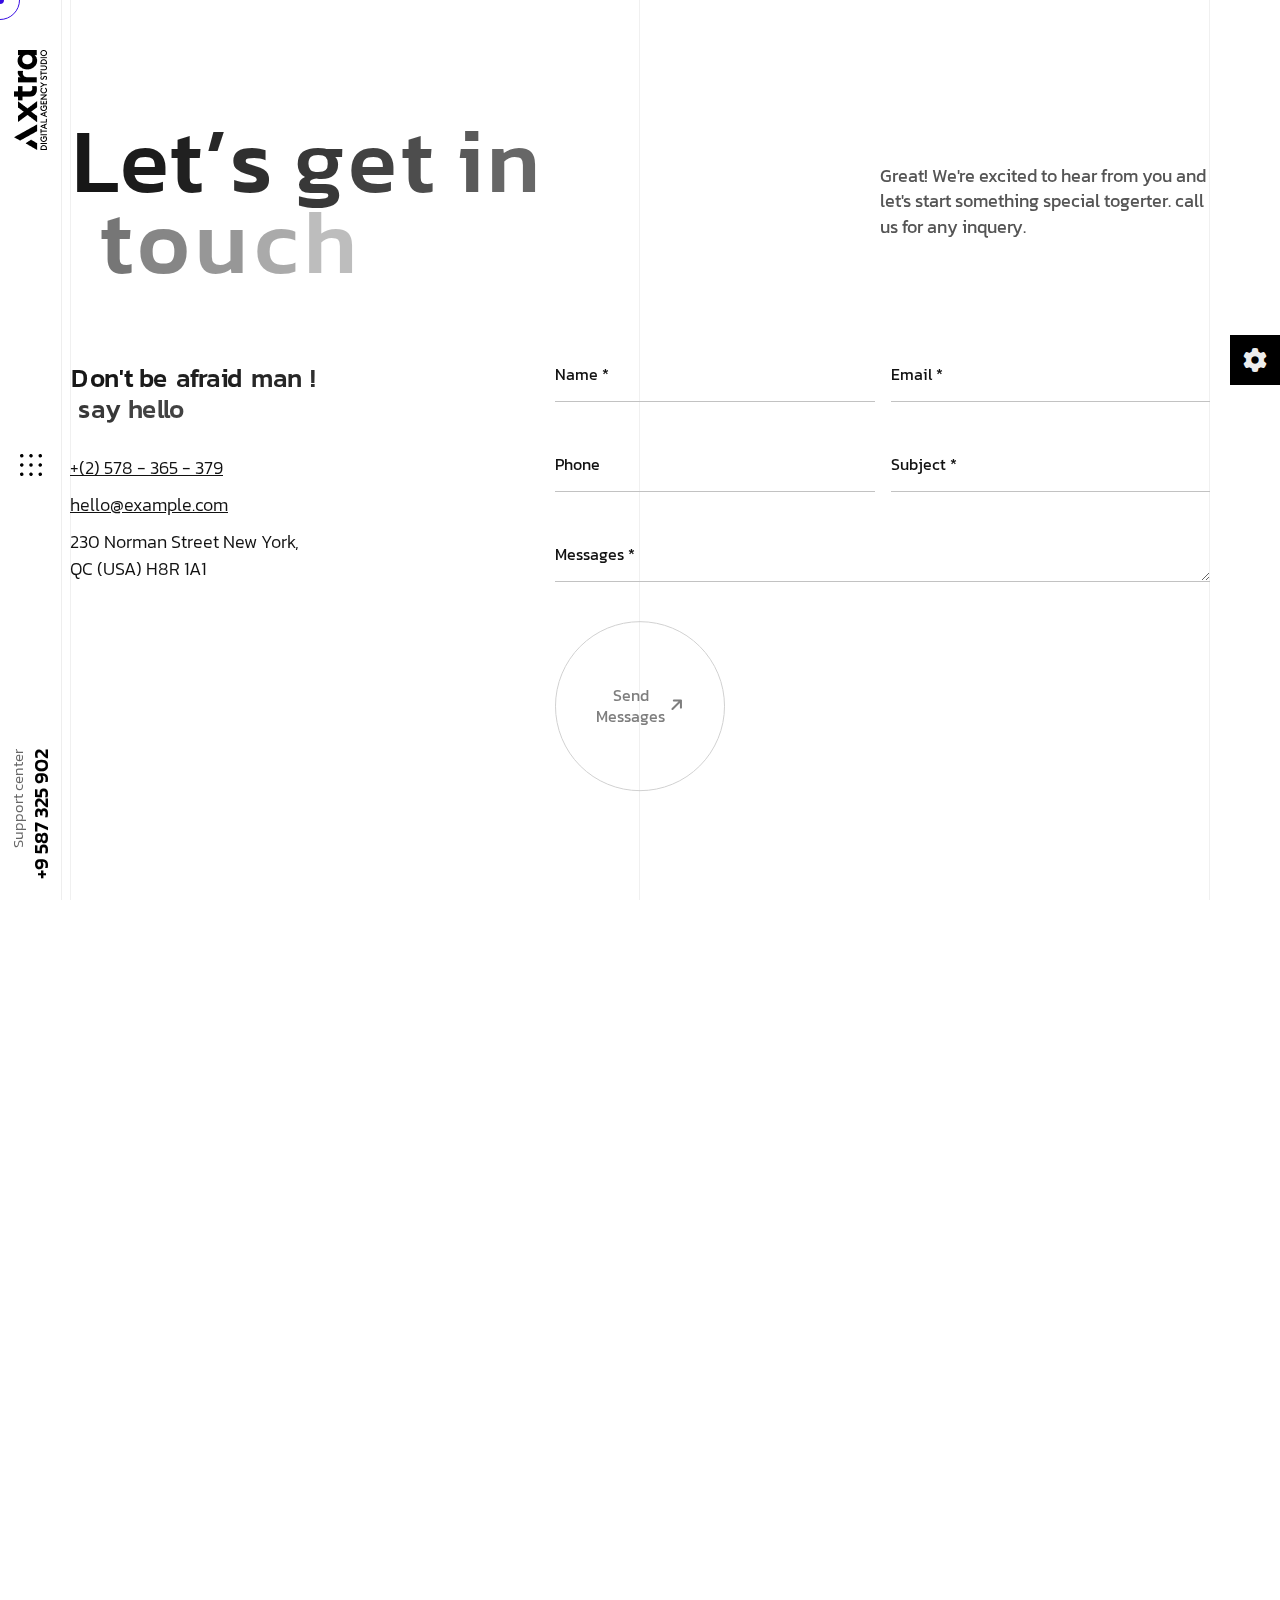
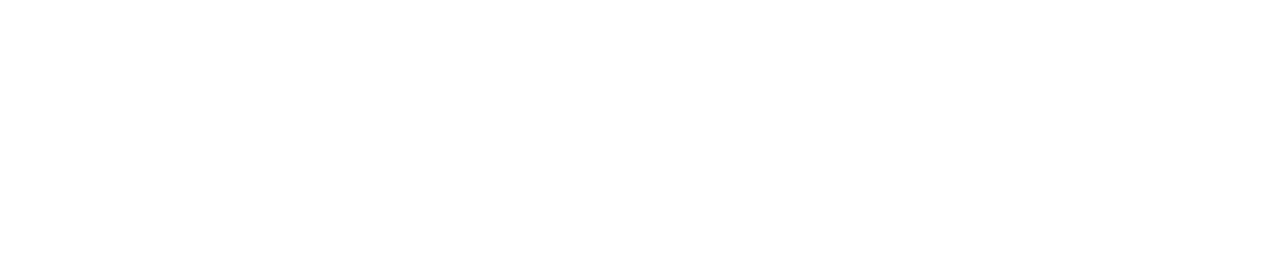
==== contact.html @ 956b3c4f "first commit" ====
<!DOCTYPE html>
<html lang="en">

<head>
  <meta charset="UTF-8">
  <meta http-equiv="X-UA-Compatible" content="IE=edge">
  <meta name="viewport" content="width=device-width, initial-scale=1.0">
  <meta name="description" content="Axtra HTML5 Template">

  <title>Contact - Axtra</title>

  <!-- Fav Icon -->
  <link rel="icon" type="image/x-icon" href="assets/imgs/logo/favicon.png">

  <!-- Google Fonts -->
  <link rel="preconnect" href="https://fonts.googleapis.com">
  <link rel="preconnect" href="https://fonts.gstatic.com" crossorigin>
  <link href="https://fonts.googleapis.com/css2?family=Kanit:wght@300;400;500;600;700&display=swap" rel="stylesheet">

  <!-- All CSS files -->
  <link rel="stylesheet" href="assets/css/bootstrap.min.css">
  <link rel="stylesheet" href="assets/css/all.min.css">
  <link rel="stylesheet" href="assets/css/swiper-bundle.min.css">
  <link rel="stylesheet" href="assets/css/progressbar.css">
  <link rel="stylesheet" href="assets/css/meanmenu.min.css">
  <link rel="stylesheet" href="assets/css/master.css">
  <link rel="stylesheet" href="style.css">
</head>


<body>
  <!-- Cursor Animation -->
  <div class="cursor1"></div>
  <div class="cursor2"></div>


  <!-- Preloader -->
  <div class="preloader">
    <div class="loading">
      <div class="bar bar1"></div>
      <div class="bar bar2"></div>
      <div class="bar bar3"></div>
      <div class="bar bar4"></div>
      <div class="bar bar5"></div>
      <div class="bar bar6"></div>
      <div class="bar bar7"></div>
      <div class="bar bar8"></div>
    </div>
  </div>



  <!-- Switcher Area Start -->
  <div class="switcher__area">
    <div class="switcher__icon">
      <button id="switcher_open"><i class="fa-solid fa-gear"></i></button>
      <button id="switcher_close"><i class="fa-solid fa-xmark"></i></button>
    </div>

    <div class="switcher__items">
      <div class="switcher__item">
        <div class="switch__title-wrap">
          <h2 class="switcher__title">Cursor</h2>
        </div>
        <div class="switcher__btn">
          <select name="cursor-style" id="cursor_style">
            <option value="1">default</option>
            <option selected value="2">animated</option>
          </select>
        </div>
      </div>

      <div class="switcher__item">
        <div class="switch__title-wrap">
          <h2 class="switcher__title">mode</h2>
        </div>
        <div class="switcher__btn mode-type wc-col-2">
          <button class="active" data-mode="light">light</button>
          <button data-mode="dark">dark</button>
        </div>
      </div>

      <div class="switcher__item">
        <div class="switch__title-wrap">
          <h2 class="switcher__title">Language Support</h2>
        </div>
        <div class="switcher__btn lang_dir wc-col-2">
          <button class="active" data-mode="ltr">LTR</button>
          <button data-mode="rtl">RTL</button>
        </div>
      </div>
    </div>
  </div>
  <!-- Switcher Area End -->



  <!-- Scroll Smoother -->
  <div class="has-smooth" id="has_smooth"></div>


  <!-- Go Top Button -->
  <button id="scroll_top" class="scroll-top"><i class="fa-solid fa-arrow-up"></i></button>


  <!-- Header area start -->
  <header class="header__area">
    <div class="header__inner">
      <div class="header__logo">
        <a href="index.html">
          <img class="logo-primary" src="assets/imgs/logo/site-logo-white.png" alt="Site Logo">
          <img class="logo-secondary" src="assets/imgs/logo/site-logo-white-2.png" alt="Moibile Logo">
        </a>
      </div>
      <div class="header__nav-icon">
        <button id="open_offcanvas"><img src="assets/imgs/icon/menu-white.png" alt="Menubar Icon"></button>
      </div>
      <div class="header__support">
        <p>Support center <a href="tel:+9587325902">+9 587 325 902</a></p>
      </div>
    </div>
  </header>
  <!-- Header area end -->


  <!-- Offcanvas area start -->
  <div class="offcanvas__area">
    <div class="offcanvas__body">
      <div class="offcanvas__left">
        <div class="offcanvas__logo">
          <a href="index.html"><img src="assets/imgs/logo/site-logo-white-2.png" alt="Offcanvas Logo"></a>
        </div>
        <div class="offcanvas__social">
          <h3 class="social-title">Follow Us</h3>
          <ul>
            <li><a href="#">Dribbble</a></li>
            <li><a href="#">Behance</a></li>
            <li><a href="#">Instagram</a></li>
            <li><a href="#">Facebook</a></li>
            <li><a href="#">Twitter</a></li>
            <li><a href="#">YouTube</a></li>
          </ul>
        </div>
        <div class="offcanvas__links">
          <ul>
            <li><a href="about.html">About</a></li>
            <li><a href="contact.html">contact</a></li>
            <li><a href="career.html">Career</a></li>
            <li><a href="blog.html">blog</a></li>
          </ul>
        </div>
      </div>
      <div class="offcanvas__mid">
        <div class="offcanvas__menu-wrapper">
          <nav class="offcanvas__menu">
            <ul class="menu-anim">
              <li><a>home</a>
                <ul>
                  <li><a href="index.html">Digital Maketing</a></li>
                  <li><a href="index-dark.html">Digital Maketing dark</a></li>
                  <li><a href="index-2.html">Design Studio </a></li>
                  <li><a href="index-2-dark.html">Design Studio dark</a></li>
                  <li><a href="index-3.html">Digital Agency</a></li>
                  <li><a href="index-3-dark.html">Digital Agency dark</a></li>
                  <li><a href="index-7.html">creative Agency</a></li>
                  <li><a href="index-7-dark.html">creative Agency dark</a></li>
                  <li><a href="index-6.html">Startup Agency</a></li>
                  <li><a href="index-6-dark.html">Startup Agency dark</a></li>
                  <li><a href="index-8.html">modern agency</a></li>
                  <li><a href="index-8-dark.html">modern agency dark</a></li>
                  <li><a href="index-4.html">personal Portfolio</a></li>
                  <li><a href="index-4-dark.html">personal Portfolio dark</a></li>
                  <li><a href="index-5.html">portfolio showcase</a></li>
                  <li><a href="index-5-dark.html">portfolio showcase dark</a></li>
                  <li><a href="index-10.html">showcase carousel</a></li>
                  <li><a href="index-10-dark.html">showcase carousel dark</a></li>
                  <li><a href="index-12.html">Interactive link </a></li>
                  <li><a href="index-12-dark.html">Interactive link dark</a></li>
                  <li><a href="index-13.html">portfolio masonry</a></li>
                  <li><a href="index-13-dark.html">portfolio masonry dark</a></li>
                  <li><a href="index-14.html">vertical grid</a></li>
                  <li><a href="index-14-dark.html">vertical grid dark</a></li>
                  <li><a href="index-15.html">Interactive image slider</a></li>
                  <li><a href="index-15-dark.html">Interactive image slider dark</a></li>
                  <li><a href="index-16.html">showcase parallax</a></li>
                  <li><a href="index-16-dark.html">showcase parallax dark</a></li>
                  <li><a href="index-17.html">logo showcase</a></li>
                  <li><a href="index-17-dark.html">logo showcase dark</a></li>
                  <li><a href="index-9.html">showcase slider</a></li>
                  <li><a href="index-11.html">Interactive hover showcase</a></li>
                </ul>
              </li>
              <li><a href="about.html">about</a></li>
              <li>
                <a>Service</a>
                <ul>
                  <li><a href="service.html">service</a></li>
                  <li><a href="service-dark.html">service dark</a></li>
                  <li><a href="service-2.html">service V.2</a></li>
                  <li><a href="service-2-dark.html">service V.2 dark</a></li>
                  <li><a href="service-3.html">service V.3</a></li>
                  <li><a href="service-3-dark.html">service V.3 dark</a></li>
                  <li><a href="service-4.html">service V.4</a></li>
                  <li><a href="service-4-dark.html">service V.4 dark</a></li>
                  <li><a href="service-5.html">service V.5</a></li>
                  <li><a href="service-5-dark.html">service V.5 dark</a></li>
                  <li><a href="service-6.html">service V.6</a></li>
                  <li><a href="service-6-dark.html">service V.6 dark</a></li>
                  <li><a href="service-details.html">service details</a></li>
                  <li><a href="service-details-dark.html">service details dark</a></li>
                </ul>
              </li>
              <li><a>pages</a>
                <ul>

                  <li>
                    <a>Service</a>
                    <ul>
                      <li><a href="service.html">service</a></li>
                      <li><a href="service-dark.html">service dark</a></li>
                      <li><a href="service-2.html">service V.2</a></li>
                      <li><a href="service-2-dark.html">service V.2 dark</a></li>
                      <li><a href="service-3.html">service V.3</a></li>
                      <li><a href="service-3-dark.html">service V.3 dark</a></li>
                      <li><a href="service-4.html">service V.4</a></li>
                      <li><a href="service-4-dark.html">service V.4 dark</a></li>
                      <li><a href="service-5.html">service V.5</a></li>
                      <li><a href="service-5-dark.html">service V.5 dark</a></li>
                      <li><a href="service-6.html">service V.6</a></li>
                      <li><a href="service-6-dark.html">service V.6 dark</a></li>
                      <li><a href="service-details.html">service details</a></li>
                      <li><a href="service-details-dark.html">service details dark</a></li>
                    </ul>
                  </li>
                  <li>
                    <a>portfolio</a>
                    <ul>
                      <li><a href="portfolio.html">portfolio</a></li>
                      <li><a href="portfolio-dark.html">portfolio dark</a></li>
                      <li><a href="portfolio-2.html">portfolio v.2</a></li>
                      <li><a href="portfolio-2-dark.html">portfolio v.2 dark</a></li>
                      <li><a href="portfolio-3.html">portfolio v.3</a></li>
                      <li><a href="portfolio-3-dark.html">portfolio v.3 dark</a></li>
                      <li><a href="portfolio-4.html">portfolio v.4</a></li>
                      <li><a href="portfolio-4-dark.html">portfolio v.4 dark</a></li>
                      <li><a href="portfolio-5.html">portfolio v.5</a></li>
                      <li><a href="portfolio-5-dark.html">portfolio v.5 dark</a></li>
                      <li><a href="portfolio-details.html">portfolio details</a></li>
                      <li><a href="portfolio-details-dark.html">portfolio details dark</a></li>
                    </ul>
                  </li>
                  <li>
                    <a>team</a>
                    <ul>
                      <li><a href="team.html">Team</a></li>
                      <li><a href="team-dark.html">Team dark</a></li>
                      <li><a href="team-details.html">Team Details</a></li>
                      <li><a href="team-details-dark.html">Team Details dark</a></li>
                      <li><a href="career.html">career</a></li>
                      <li><a href="career-dark.html">career dark</a></li>
                      <li><a href="job-details.html">job details</a></li>
                      <li><a href="job-details-dark.html">job details dark</a></li>
                    </ul>
                  </li>
                  <li>
                    <a>blog</a>
                    <ul>
                      <li><a href="blog.html">blog</a></li>
                      <li><a href="blog-dark.html">blog dark</a></li>
                      <li><a href="blog-2.html">blog v.2</a></li>
                      <li><a href="blog-2-dark.html">blog v.2 dark</a></li>
                      <li><a href="category.html">category</a></li>
                      <li><a href="category-dark.html">category dark</a></li>
                      <li><a href="blog-details.html">blog details</a></li>
                      <li><a href="blog-details-dark.html">blog details dark</a></li>
                    </ul>
                  </li>
                  <li>
                    <a>Others</a>
                    <ul>
                      <li><a href="about.html">about</a></li>
                      <li><a href="about-dark.html">about dark</a></li>
                      <li><a href="faq.html">FAQs</a></li>
                      <li><a href="faq-dark.html">FAQs dark</a></li>
                      <li><a href="contact.html">contact</a></li>
                      <li><a href="contact-dark.html">contact dark</a></li>
                      <li><a href="404.html">404</a></li>
                      <li><a href="404-dark.html">404 dark</a></li>
                    </ul>
                  </li>
                </ul>
              </li>
              <li><a>blog</a>
                <ul>
                  <li><a href="blog.html">blog</a></li>
                  <li><a href="blog-dark.html">blog dark</a></li>
                  <li><a href="blog-2.html">blog v.2</a></li>
                  <li><a href="blog-2-dark.html">blog v.2 dark</a></li>
                  <li><a href="category.html">category</a></li>
                  <li><a href="category-dark.html">category dark</a></li>
                  <li><a href="blog-details.html">blog details</a></li>
                  <li><a href="blog-details-dark.html">blog details dark</a></li>
                </ul>
              </li>
              <li><a href="contact.html">contact</a></li>
            </ul>
          </nav>
        </div>
      </div>
      <div class="offcanvas__right">
        <div class="offcanvas__search">
          <form action="#">
            <input type="text" name="search" placeholder="Search keyword">
            <button><i class="fa-solid fa-magnifying-glass"></i></button>
          </form>
        </div>
        <div class="offcanvas__contact">
          <h3>Get in touch</h3>
          <ul>
            <li><a href="tel:02094980547">+(02) - 094 980 547</a></li>
            <li><a href="mailto:info@extradesign.com">info@extradesign.com</a></li>
            <li>230 Norman Street New York, QC (USA) H8R 1A1</li>
          </ul>
        </div>
        <img src="assets/imgs/shape/11.png" alt="shape" class="shape-1">
        <img src="assets/imgs/shape/12.png" alt="shape" class="shape-2">
      </div>
      <div class="offcanvas__close">
        <button type="button" id="close_offcanvas"><i class="fa-solid fa-xmark"></i></button>
      </div>
    </div>
  </div>
  <!-- Offcanvas area end -->


  <div id="smooth-wrapper">
    <div id="smooth-content">
      <main>

        <!-- Contact area start -->
        <section class="contact__area-6">
          <div class="container g-0 line pt-120 pb-110">
            <span class="line-3"></span>
            <div class="row">
              <div class="col-xxl-6 col-xl-6 col-lg-6 col-md-6">
                <div class="sec-title-wrapper">
                  <h2 class="sec-title-2 animation__char_come">Let’s get in touch</h2>
                </div>
              </div>
              <div class="col-xxl-6 col-xl-6 col-lg-6 col-md-6">
                <div class="contact__text">
                  <p>Great! We're excited to hear from you and let's start
                    something special togerter. call us for any inquery.</p>
                </div>
              </div>
            </div>
            <div class="row contact__btm">
              <div class="col-xxl-5 col-xl-5 col-lg-5 col-md-5">
                <div class="contact__info">
                  <h3 class="sub-title-anim-top animation__word_come">Don't be afraid man ! <br>say hello</h3>
                  <ul>
                    <li><a href="tel:+(2)578365379">+(2) 578 - 365 - 379</a></li>
                    <li><a href="mailto:hello@example.com">hello@example.com</a></li>
                    <li><span>230 Norman Street New York, <br> QC (USA) H8R 1A1</span></li>
                  </ul>
                </div>
              </div>
              <div class="col-xxl-7 col-xl-7 col-lg-7 col-md-7">
                <div class="contact__form">
                  <form action="assets/mail.php" method="POST">
                    <div class="row g-3">
                      <div class="col-xxl-6 col-xl-6 col-12">
                        <input type="text" name="name" placeholder="Name *">
                      </div>
                      <div class="col-xxl-6 col-xl-6 col-12">
                        <input type="email" name="email" placeholder="Email *">
                      </div>
                    </div>
                    <div class="row g-3">
                      <div class="col-xxl-6 col-xl-6 col-12">
                        <input type="tel" name="phone" placeholder="Phone">
                      </div>
                      <div class="col-xxl-6 col-xl-6 col-12">
                        <input type="text" name="subject" placeholder="Subject *">
                      </div>
                    </div>
                    <div class="row g-3">
                      <div class="col-12">
                        <textarea name="message" placeholder="Messages *"></textarea>
                      </div>
                    </div>
                    <div class="row g-3">
                      <div class="col-12">
                        <div class="btn_wrapper">
                          <button class="wc-btn-primary btn-hover btn-item"><span></span> Send <br>Messages <i
                              class="fa-solid fa-arrow-right"></i></button>
                        </div>
                      </div>
                    </div>
                  </form>
                </div>
              </div>
            </div>
          </div>
        </section>
        <!-- Contact area end -->

      </main>


      <!-- Footer area start -->
      <footer class="footer__area" data-scroll-section>
        <div class="footer__top">
          <div class="container footer-line"></div>
          <img src="assets/imgs/thumb/footer.jpg" alt="Footer Image" data-speed="0.5">
        </div>

        <div class="footer__btm">
          <div class="container">
            <div class="row footer__row">
              <div class="col-xxl-12">
                <div class="footer__inner">
                  <div class="footer__widget">
                    <img class="footer__logo" src="assets/imgs/logo/footer-logo-white.png" alt="Footer Logo">
                    <p>When do they work well, and when do they on us and finally, when do we actually need how can we
                      avoid
                      them.</p>
                    <ul class="footer__social">
                      <li><a href="#"><span><i class="fa-brands fa-facebook-f"></i></span></a></li>
                      <li><a href="#"><span><i class="fa-brands fa-twitter"></i></span></a></li>
                      <li><a href="#"><span><i class="fa-brands fa-instagram"></i></span></a></li>
                      <li><a href="#"><span><i class="fa-brands fa-linkedin"></i></span></a></li>
                    </ul>
                  </div>

                  <div class="footer__widget-2">
                    <h2 class="footer__widget-title">Information</h2>
                    <ul class="footer__link">
                      <li><a href="about.html">About Company</a></li>
                      <li><a href="portfolio.html">Case Study</a></li>
                      <li><a href="career.html">Career</a></li>
                      <li><a href="blog.html">blog</a></li>
                      <li><a href="contact.html">contact</a></li>
                    </ul>
                  </div>

                  <div class="footer__widget-3">
                    <h2 class="footer__widget-title">Contact Us</h2>
                    <ul class="footer__contact">
                      <li>Valentin, Street Road 24, New York, USA - 67452</li>
                      <li><a href="tel:02574328301" class="phone">+02) 574 - 328 - 301 </a></li>
                      <li><a href="mailto:info@buildyexample.com">info@buildyexample.com</a></li>
                    </ul>
                  </div>

                  <div class="footer__widget-4">
                    <h2 class="project-title">Have a project in your mind?</h2>
                    <div class="btn_wrapper">
                      <a href="contact.html" class="wc-btn-primary btn-hover btn-item"><span></span> contact us <i
                          class="fa-solid fa-arrow-right"></i></a>
                    </div>
                    <h3 class="contact-time">09 : 00 AM - 10 : 30 PM</h3>
                    <h4 class="contact-day">Saturday - Thursday</h4>
                  </div>

                  <div class="footer__copyright">
                    <p>© 2022 - 2025 | Alrights reserved by <a href="https://wealcoder.com/"
                        target="_blank">Wealcoder</a>
                    </p>
                  </div>

                  <div class="footer__subscribe">
                    <form action="#">
                      <input type="email" name="email" placeholder="Enter your email">
                      <button type="submit" class="subs-btn"><i class="fa-solid fa-paper-plane"></i></button>
                    </form>
                  </div>
                </div>
              </div>
            </div>
          </div>
        </div>
      </footer>
      <!-- Footer area end -->


    </div>
  </div>



  <!-- All JS files -->
  <script src="assets/js/jquery-3.6.0.min.js"></script>
  <script src="assets/js/bootstrap.bundle.min.js"></script>
  <script src="assets/js/swiper-bundle.min.js"></script>
  <script src="assets/js/counter.js"></script>
  <script src="assets/js/gsap.min.js"></script>
  <script src="assets/js/ScrollTrigger.min.js"></script>
  <script src="assets/js/ScrollToPlugin.min.js"></script>
  <script src="assets/js/ScrollSmoother.min.js"></script>
  <script src="assets/js/SplitText.min.js"></script>
  <script src="assets/js/chroma.min.js"></script>
  <script src="assets/js/mixitup.min.js"></script>
  <script src="assets/js/vanilla-tilt.js"></script>
  <script src="assets/js/jquery.meanmenu.min.js"></script>
  <script src="assets/js/main.js"></script>

</body>

</html>
---- assets/css/progressbar.css ----
.sonny_progressbar {
	margin-bottom: 16px;
}
.sonny_progressbar p.title {
	font-size: 18px;
	line-height: 20px;
	margin: 0;
	padding: 10px 0;
}
.sonny_progressbar .bar-container {
	position: relative;
	height: 40px;
	border-radius: 25px;
}
.sonny_progressbar .bar-container.shadow {
	-moz-box-shadow: 0px 5px 7px -3px rgba(0,0,0,.5);
	-webkit-box-shadow: 0px 5px 7px -3px rgba(0,0,0,.5);
	box-shadow: 0px 5px 7px -3px rgba(0,0,0,.5);
}
.sonny_progressbar .backgroundBar {
	position: absolute;
	bottom: 0;
	top: 0;
	left: 0;
	right: 0;
}
.sonny_progressbar .bar {
	position: absolute;
	top: 0;
	left: 0;
	height: 100%;
	border-radius: 25px;
}
.sonny_progressbar .targetBar {
	position: absolute;
	top: 0;
	left: 0;
	height: 100%;
	-webkit-animation: Animation 2s infinite ease-in-out;
	-moz-animation: Animation 2s infinite ease-in-out;
	animation: Animation 2s infinite ease-in-out;
}
.sonny_progressbar .targetBar.loader {
	-webkit-animation: AnimationB 4s infinite ease-in-out;
	-moz-animation: AnimationB 4s infinite ease-in-out;
	animation: AnimationB 4s infinite ease-in-out;
	background-image: url('animated-overlay.gif');
}
.sonny_progressbar .bar-container.border .bar, .sonny_progressbar .bar-container.border .targetBar, .sonny_progressbar .bar-container.border .backgroundBar {
	border-bottom: 3px solid rgba(0,0,0,.2);
}
.sonny_progressbar .progress-percent {
	font-size: 20px;
	position: absolute;
	right: 15px;
	top:-24px;
}

@keyframes Animation {
  0%   { opacity:.4; }
  50%   { opacity:1; }
  100% { opacity:.4; }
}
@-moz-keyframes Animation{
  0%   { opacity:.4; }
  50%   { opacity:1; }
  100% { opacity:.4; }
}
@-webkit-keyframes Animation{
  0%   { opacity:.4; }
  50%   { opacity:1; }
  100% { opacity:.4; }
}
@keyframes AnimationB {
  0%   { opacity:.01; }
  50%   { opacity:.1; }
  100% { opacity:.01; }
}
@-moz-keyframes AnimationB {
  0%   { opacity:.01; }
  50%   { opacity:.1; }
  100% { opacity:.01; }
}
@-webkit-keyframes AnimationB {
  0%   { opacity:.01; }
  50%   { opacity:.1; }
  100% { opacity:.01; }
}
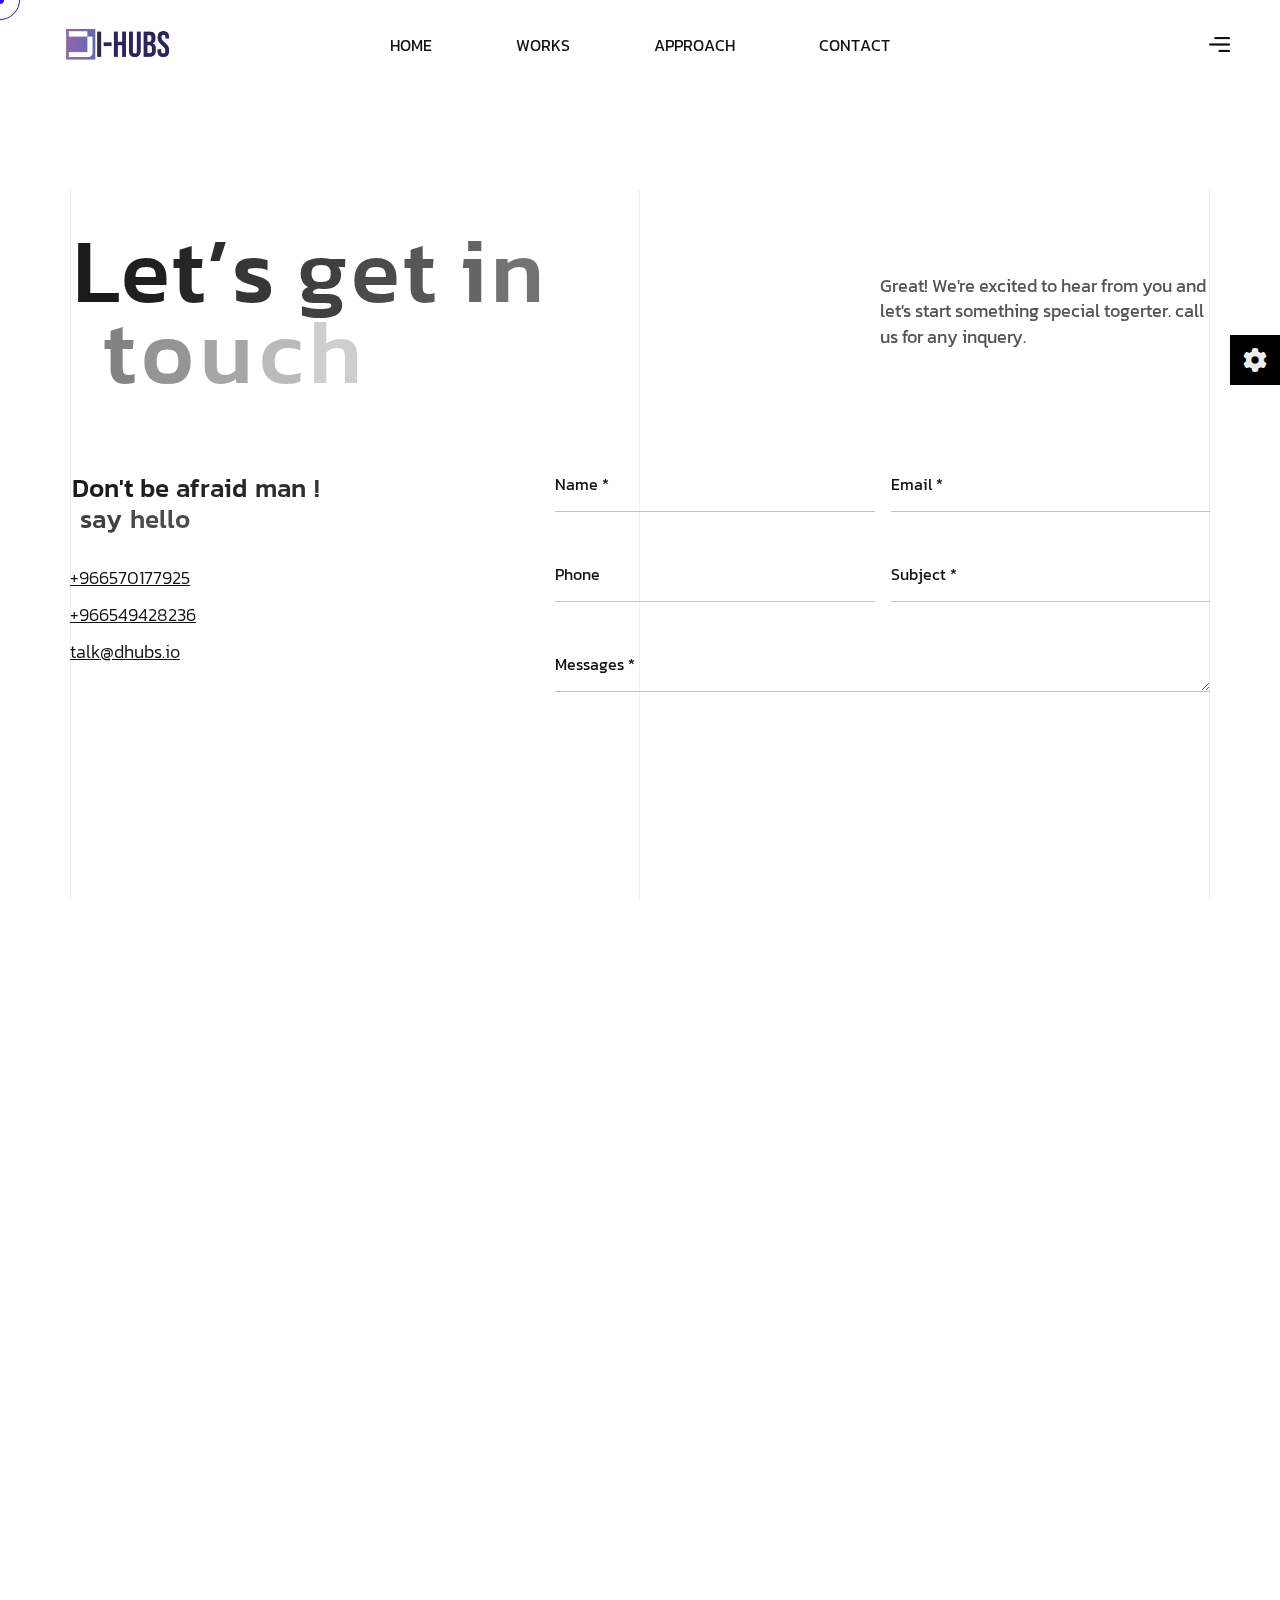
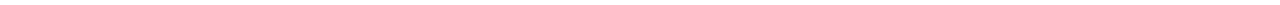
==== commit f3a5d929: "contact-page edits" ====
--- a/contact.html
+++ b/contact.html
@@ -1,161 +1,350 @@
 <!DOCTYPE html>
 <html lang="en">
-
-<head>
-  <meta charset="UTF-8">
-  <meta http-equiv="X-UA-Compatible" content="IE=edge">
-  <meta name="viewport" content="width=device-width, initial-scale=1.0">
-  <meta name="description" content="Axtra HTML5 Template">
-
-  <title>Contact - Axtra</title>
-
-  <!-- Fav Icon -->
-  <link rel="icon" type="image/x-icon" href="assets/imgs/logo/favicon.png">
-
-  <!-- Google Fonts -->
-  <link rel="preconnect" href="https://fonts.googleapis.com">
-  <link rel="preconnect" href="https://fonts.gstatic.com" crossorigin>
-  <link href="https://fonts.googleapis.com/css2?family=Kanit:wght@300;400;500;600;700&display=swap" rel="stylesheet">
-
-  <!-- All CSS files -->
-  <link rel="stylesheet" href="assets/css/bootstrap.min.css">
-  <link rel="stylesheet" href="assets/css/all.min.css">
-  <link rel="stylesheet" href="assets/css/swiper-bundle.min.css">
-  <link rel="stylesheet" href="assets/css/progressbar.css">
-  <link rel="stylesheet" href="assets/css/meanmenu.min.css">
-  <link rel="stylesheet" href="assets/css/master.css">
-  <link rel="stylesheet" href="style.css">
-</head>
-
-
-<body>
-  <!-- Cursor Animation -->
-  <div class="cursor1"></div>
-  <div class="cursor2"></div>
-
-
-  <!-- Preloader -->
-  <div class="preloader">
-    <div class="loading">
-      <div class="bar bar1"></div>
-      <div class="bar bar2"></div>
-      <div class="bar bar3"></div>
-      <div class="bar bar4"></div>
-      <div class="bar bar5"></div>
-      <div class="bar bar6"></div>
-      <div class="bar bar7"></div>
-      <div class="bar bar8"></div>
-    </div>
-  </div>
-
-
-
-  <!-- Switcher Area Start -->
-  <div class="switcher__area">
-    <div class="switcher__icon">
-      <button id="switcher_open"><i class="fa-solid fa-gear"></i></button>
-      <button id="switcher_close"><i class="fa-solid fa-xmark"></i></button>
-    </div>
-
-    <div class="switcher__items">
-      <div class="switcher__item">
-        <div class="switch__title-wrap">
-          <h2 class="switcher__title">Cursor</h2>
-        </div>
-        <div class="switcher__btn">
-          <select name="cursor-style" id="cursor_style">
-            <option value="1">default</option>
-            <option selected value="2">animated</option>
-          </select>
-        </div>
-      </div>
-
-      <div class="switcher__item">
-        <div class="switch__title-wrap">
-          <h2 class="switcher__title">mode</h2>
-        </div>
-        <div class="switcher__btn mode-type wc-col-2">
-          <button class="active" data-mode="light">light</button>
-          <button data-mode="dark">dark</button>
-        </div>
-      </div>
-
-      <div class="switcher__item">
-        <div class="switch__title-wrap">
-          <h2 class="switcher__title">Language Support</h2>
-        </div>
-        <div class="switcher__btn lang_dir wc-col-2">
-          <button class="active" data-mode="ltr">LTR</button>
-          <button data-mode="rtl">RTL</button>
-        </div>
+  <head>
+    <meta charset="UTF-8" />
+    <meta http-equiv="X-UA-Compatible" content="IE=edge" />
+    <meta name="viewport" content="width=device-width, initial-scale=1.0" />
+    <meta name="description" content="A Riyadh Base Agency" />
+
+    <title>Contact - Di-Hubs</title>
+
+    <!-- Fav Icon -->
+    <link rel="icon" type="" href="assets/imgs/Dhubs/di hubs logo.png" />
+
+    <!-- Google Fonts -->
+    <link rel="preconnect" href="https://fonts.googleapis.com" />
+    <link rel="preconnect" href="https://fonts.gstatic.com" crossorigin />
+    <link
+      href="https://fonts.googleapis.com/css2?family=Kanit:wght@300;400;500;600;700&display=swap"
+      rel="stylesheet"
+    />
+
+    <!-- All CSS files -->
+    <link rel="stylesheet" href="assets/css/bootstrap.min.css" />
+    <link rel="stylesheet" href="assets/css/all.min.css" />
+    <link rel="stylesheet" href="assets/css/swiper-bundle.min.css" />
+    <link rel="stylesheet" href="assets/css/progressbar.css" />
+    <link rel="stylesheet" href="assets/css/meanmenu.min.css" />
+    <link rel="stylesheet" href="assets/css/master.css" />
+    <link rel="stylesheet" href="style.css" />
+  </head>
+
+  <body>
+    <!-- Cursor Animation -->
+    <div class="cursor1"></div>
+    <div class="cursor2"></div>
+
+    <!-- Preloader -->
+    <div class="preloader">
+      <div class="loading">
+        <div class="bar bar1"></div>
+        <div class="bar bar2"></div>
+        <div class="bar bar3"></div>
+        <div class="bar bar4"></div>
+        <div class="bar bar5"></div>
+        <div class="bar bar6"></div>
+        <div class="bar bar7"></div>
+        <div class="bar bar8"></div>
       </div>
     </div>
-  </div>
-  <!-- Switcher Area End -->
-
-
-
-  <!-- Scroll Smoother -->
-  <div class="has-smooth" id="has_smooth"></div>
-
-
-  <!-- Go Top Button -->
-  <button id="scroll_top" class="scroll-top"><i class="fa-solid fa-arrow-up"></i></button>
-
-
-  <!-- Header area start -->
-  <header class="header__area">
-    <div class="header__inner">
-      <div class="header__logo">
-        <a href="index.html">
-          <img class="logo-primary" src="assets/imgs/logo/site-logo-white.png" alt="Site Logo">
-          <img class="logo-secondary" src="assets/imgs/logo/site-logo-white-2.png" alt="Moibile Logo">
-        </a>
+
+    <!-- Switcher Area Start -->
+    <div class="switcher__area">
+      <div class="switcher__icon">
+        <button id="switcher_open"><i class="fa-solid fa-gear"></i></button>
+        <button id="switcher_close"><i class="fa-solid fa-xmark"></i></button>
       </div>
-      <div class="header__nav-icon">
-        <button id="open_offcanvas"><img src="assets/imgs/icon/menu-white.png" alt="Menubar Icon"></button>
-      </div>
-      <div class="header__support">
-        <p>Support center <a href="tel:+9587325902">+9 587 325 902</a></p>
+
+      <div class="switcher__items">
+        <div class="switcher__item">
+          <div class="switch__title-wrap">
+            <h2 class="switcher__title">Cursor</h2>
+          </div>
+          <div class="switcher__btn">
+            <select name="cursor-style" id="cursor_style">
+              <option value="1">default</option>
+              <option selected value="2">animated</option>
+            </select>
+          </div>
+        </div>
+
+        <div class="switcher__item">
+          <div class="switch__title-wrap">
+            <h2 class="switcher__title">mode</h2>
+          </div>
+          <div class="switcher__btn mode-type wc-col-2">
+            <button class="active" data-mode="light">light</button>
+            <button data-mode="dark">dark</button>
+          </div>
+        </div>
+
+        <div class="switcher__item">
+          <div class="switch__title-wrap">
+            <h2 class="switcher__title">Language Support</h2>
+          </div>
+          <div class="switcher__btn lang_dir wc-col-2">
+            <button class="active" data-mode="ltr">LTR</button>
+            <button data-mode="rtl">RTL</button>
+          </div>
+        </div>
       </div>
     </div>
-  </header>
-  <!-- Header area end -->
-
-
-  <!-- Offcanvas area start -->
-  <div class="offcanvas__area">
-    <div class="offcanvas__body">
-      <div class="offcanvas__left">
-        <div class="offcanvas__logo">
-          <a href="index.html"><img src="assets/imgs/logo/site-logo-white-2.png" alt="Offcanvas Logo"></a>
-        </div>
-        <div class="offcanvas__social">
-          <h3 class="social-title">Follow Us</h3>
-          <ul>
-            <li><a href="#">Dribbble</a></li>
-            <li><a href="#">Behance</a></li>
-            <li><a href="#">Instagram</a></li>
-            <li><a href="#">Facebook</a></li>
-            <li><a href="#">Twitter</a></li>
-            <li><a href="#">YouTube</a></li>
+    <!-- Switcher Area End -->
+
+    <!-- Scroll Smoother -->
+    <div class="has-smooth" id="has_smooth"></div>
+
+    <!-- Go Top Button -->
+    <button id="scroll_top" class="scroll-top">
+      <i class="fa-solid fa-arrow-up"></i>
+    </button>
+
+    <!-- Header area start -->
+    <header class="header__area-3">
+      <div class="header__inner-3">
+        <div class="header__logo-2">
+          <a href="index.html" class="logo-dark"
+            ><img src="assets/imgs/Dhubs/di hubs logo.png" alt="Site Logo"
+          /></a>
+          <a href="index.html" class="logo-light"
+            ><img src="assets/imgs/Dhubs/di hubs logo.png" alt="Site Logo"
+            /></a>
+        </div>
+        <div class="header__nav-2">
+          <ul class="main-menu-3 menu-anim">
+            <li class="has-megamenu">
+              <a href="index.html">home</a>
+              <!-- <ul class="mega-menu-2">
+              <li>
+                <div class="menu-heading">Agency</div>
+                <ul>
+                  <li><a href="index.html">Digital Maketing</a></li>
+                  <li><a href="index-2.html">Design Studio </a></li>
+                  <li><a href="index-3.html">Digital Agency</a></li>
+                  <li><a href="index-7.html">creative Agency</a></li>
+                  <li><a href="index-6.html">Startup Agency</a></li>
+                  <li><a href="index-8.html">modern agency</a></li>
+                  <li><a href="index-4.html">personal Portfolio</a></li>
+                </ul>
+              </li>
+              <li>
+                <div class="menu-heading">Agency Dark</div>
+                <ul>
+                  <li><a href="index-dark.html">Digital Maketing</a></li>
+                  <li><a href="index-2-dark.html">Design Studio</a></li>
+                  <li><a href="index-3-dark.html">Digital Agency</a></li>
+                  <li><a href="index-7-dark.html">creative Agency</a></li>
+                  <li><a href="index-6-dark.html">Startup Agency</a></li>
+                  <li><a href="index-8-dark.html">modern agency</a></li>
+                  <li><a href="index-4-dark.html">personal Portfolio</a></li>
+                </ul>
+              </li>
+              <li>
+                <div class="menu-heading">Portfolio</div>
+                <ul>
+
+                  <li><a href="index-5.html">portfolio showcase</a></li>
+                  <li><a href="index-10.html">showcase carousel</a></li>
+                  <li><a href="index-12.html">Interactive link</a></li>
+                  <li><a href="index-13.html">portfolio masonry</a></li>
+                  <li><a href="index-14.html">vertical grid</a></li>
+                  <li><a href="index-15.html">Interactive image slider</a></li>
+                  <li><a href="index-16.html">showcase parallax</a></li>
+                  <li><a href="index-17.html">logo showcase</a></li>
+                  <li><a href="index-9.html">showcase slider</a></li>
+                  <li><a href="index-11.html">Interactive hover showcase</a></li>
+                </ul>
+              </li>
+              <li>
+                <div class="menu-heading">Portfolio dark</div>
+                <ul>
+                  <li><a href="index-5-dark.html">portfolio showcase</a></li>
+                  <li><a href="index-10-dark.html">showcase carousel</a></li>
+                  <li><a href="index-12-dark.html">Interactive link</a></li>
+                  <li><a href="index-13-dark.html">portfolio masonry</a></li>
+                  <li><a href="index-14-dark.html">vertical grid</a></li>
+                  <li><a href="index-15-dark.html">Interactive image slider</a></li>
+                  <li><a href="index-16-dark.html">showcase parallax</a></li>
+                  <li><a href="index-17-dark.html">logo showcase</a></li>
+                </ul>
+              </li>
+            </ul> -->
+            </li>
+            <li><a href="#">Works</a></li>
+            <!-- <li class="has-megamenu"><a href="about.html">Pages</a>
+            <ul class="mega-menu">
+              <li>
+                <a>Service</a>
+                <ul>
+                  <li><a href="service.html">service</a></li>
+                  <li><a href="service-dark.html">service dark</a></li>
+                  <li><a href="service-2.html">service V.2</a></li>
+                  <li><a href="service-2-dark.html">service V.2 dark</a></li>
+                  <li><a href="service-3.html">service V.3</a></li>
+                  <li><a href="service-3-dark.html">service V.3 dark</a></li>
+                  <li><a href="service-4.html">service V.4</a></li>
+                  <li><a href="service-4-dark.html">service V.4 dark</a></li>
+                  <li><a href="service-5.html">service V.5</a></li>
+                  <li><a href="service-5-dark.html">service V.5 dark</a></li>
+                  <li><a href="service-6.html">service V.6</a></li>
+                  <li><a href="service-6-dark.html">service V.6 dark</a></li>
+                  <li><a href="service-details.html">service details</a></li>
+                  <li><a href="service-details-dark.html">service details dark</a></li>
+                </ul>
+              </li>
+              <li>
+                <a>portfolio</a>
+                <ul>
+                  <li><a href="portfolio.html">portfolio</a></li>
+                  <li><a href="portfolio-dark.html">portfolio dark</a></li>
+                  <li><a href="portfolio-2.html">portfolio v.2</a></li>
+                  <li><a href="portfolio-2-dark.html">portfolio v.2 dark</a></li>
+                  <li><a href="portfolio-3.html">portfolio v.3</a></li>
+                  <li><a href="portfolio-3-dark.html">portfolio v.3 dark</a></li>
+                  <li><a href="portfolio-4.html">portfolio v.4</a></li>
+                  <li><a href="portfolio-4-dark.html">portfolio v.4 dark</a></li>
+                  <li><a href="portfolio-5.html">portfolio v.5</a></li>
+                  <li><a href="portfolio-5-dark.html">portfolio v.5 dark</a></li>
+                  <li><a href="portfolio-details.html">portfolio details</a></li>
+                  <li><a href="portfolio-details-dark.html">portfolio details dark</a></li>
+                </ul>
+              </li>
+              <li>
+                <a>team</a>
+                <ul>
+                  <li><a href="team.html">Team</a></li>
+                  <li><a href="team-dark.html">Team dark</a></li>
+                  <li><a href="team-details.html">Team Details</a></li>
+                  <li><a href="team-details-dark.html">Team Details dark</a></li>
+                  <li><a href="career.html">career</a></li>
+                  <li><a href="career-dark.html">career dark</a></li>
+                  <li><a href="job-details.html">job details</a></li>
+                  <li><a href="job-details-dark.html">job details dark</a></li>
+                </ul>
+              </li>
+              <li>
+                <a>blog</a>
+                <ul>
+                  <li><a href="blog.html">blog</a></li>
+                  <li><a href="blog-dark.html">blog dark</a></li>
+                  <li><a href="blog-2.html">blog v.2</a></li>
+                  <li><a href="blog-2-dark.html">blog v.2 dark</a></li>
+                  <li><a href="category.html">category</a></li>
+                  <li><a href="category-dark.html">category dark</a></li>
+                  <li><a href="blog-details.html">blog details</a></li>
+                  <li><a href="blog-details-dark.html">blog details dark</a></li>
+                </ul>
+              </li>
+              <li>
+                <a>Others</a>
+                <ul>
+                  <li><a href="about.html">about</a></li>
+                  <li><a href="about-dark.html">about dark</a></li>
+                  <li><a href="faq.html">FAQs</a></li>
+                  <li><a href="faq-dark.html">FAQs dark</a></li>
+                  <li><a href="contact.html">contact</a></li>
+                  <li><a href="contact-dark.html">contact dark</a></li>
+                  <li><a href="404.html">404</a></li>
+                  <li><a href="404-dark.html">404 dark</a></li>
+                </ul>
+              </li>
+            </ul>
+          </li> -->
+            <!-- <li><a href="portfolio.html">services</a>
+            <ul class="main-dropdown">
+              <li><a href="service.html">service</a>
+                <ul class="sub-dropdown">
+                  <li><a href="service-dark.html">service dark</a></li>
+                  <li><a href="service-2-dark.html">service V.2 dark</a></li>
+                  <li><a href="service-3-dark.html">service V.3 dark</a></li>
+                  <li><a href="service-4-dark.html">service V.4 dark</a></li>
+                  <li><a href="service-5-dark.html">service V.5 dark</a></li>
+                  <li><a href="service-6-dark.html">service V.6 dark</a></li>
+                  <li><a href="service-details-dark.html">service details dark</a></li>
+                </ul>
+              </li>
+              <li><a href="service-2.html">service V.2</a></li>
+              <li><a href="service-3.html">service V.3</a></li>
+              <li><a href="service-4.html">service V.4</a></li>
+              <li><a href="service-5.html">service V.5</a></li>
+              <li><a href="service-6.html">service V.6</a></li>
+              <li><a href="service-details.html">service details</a></li>
+            </ul>
+          </li> -->
+            <li>
+              <a href="#">Approach</a>
+              <!-- <ul class="main-dropdown">
+              <li><a href="team.html">team</a></li>
+              <li><a href="team-details.html">team details</a></li>
+            </ul> -->
+            </li>
+            <!-- <li><a href="blog.html">blog</a>
+            <ul class="main-dropdown">
+              <li><a href="blog.html">blog</a></li>
+              <li><a href="blog-2.html">blog v.2</a></li>
+              <li><a href="category.html">category</a></li>
+              <li><a href="blog-details.html">blog details</a></li>
+            </ul>
+          </li> -->
+            <li><a href="contact.html">contact</a></li>
           </ul>
         </div>
-        <div class="offcanvas__links">
-          <ul>
-            <li><a href="about.html">About</a></li>
-            <li><a href="contact.html">contact</a></li>
-            <li><a href="career.html">Career</a></li>
-            <li><a href="blog.html">blog</a></li>
-          </ul>
+        <div class="header__nav-icon-3">
+          <!-- <button class="search-icon" id="search_icon"><i class="fa-solid fa-magnifying-glass"></i></button> -->
+          <button class="search-icon" id="search_close">
+            <i class="fa-solid fa-xmark"></i>
+          </button>
+          <button id="open_offcanvas">
+            <img src="assets/imgs/icon/menu-black.png" alt="Menubar Icon" />
+          </button>
         </div>
       </div>
-      <div class="offcanvas__mid">
-        <div class="offcanvas__menu-wrapper">
-          <nav class="offcanvas__menu">
-            <ul class="menu-anim">
-              <li><a>home</a>
-                <ul>
+    </header>
+    <!-- <div class="header__search">
+    <form action="#">
+      <input type="text" name="s" id="s" placeholder="Search..">
+    </form>
+  </div> -->
+    <!-- Header area end -->
+
+    <!-- Offcanvas area start -->
+    <div class="offcanvas__area">
+      <div class="offcanvas__body">
+        <div class="offcanvas__left">
+          <div class="offcanvas__logo">
+            <a href="index.html"
+              ><img
+                src="assets/imgs/Dhubs/di hubs logo.png"
+                alt="Offcanvas Logo"
+            /></a>
+          </div>
+          <div class="offcanvas__social">
+            <h3 class="social-title">Follow Us</h3>
+            <ul>
+              <li><a href="#">Dribbble</a></li>
+              <li><a href="#">Behance</a></li>
+              <li><a href="#">Instagram</a></li>
+              <li><a href="#">Facebook</a></li>
+              <li><a href="#">Twitter</a></li>
+              <li><a href="#">YouTube</a></li>
+            </ul>
+          </div>
+          <div class="offcanvas__links">
+            <ul>
+              <li><a href="index.html">Home</a></li>
+              <li><a href="contact.html">contact</a></li>
+              <li><a href="#">Approach</a></li>
+              <li><a href="#">Works</a></li>
+            </ul>
+          </div>
+        </div>
+        <div class="offcanvas__mid">
+          <div class="offcanvas__menu-wrapper">
+            <nav class="offcanvas__menu">
+              <ul class="menu-anim">
+                <li>
+                  <a href="index.html">home</a>
+                  <!-- <ul>
                   <li><a href="index.html">Digital Maketing</a></li>
                   <li><a href="index-dark.html">Digital Maketing dark</a></li>
                   <li><a href="index-2.html">Design Studio </a></li>
@@ -188,10 +377,10 @@
                   <li><a href="index-17-dark.html">logo showcase dark</a></li>
                   <li><a href="index-9.html">showcase slider</a></li>
                   <li><a href="index-11.html">Interactive hover showcase</a></li>
-                </ul>
-              </li>
-              <li><a href="about.html">about</a></li>
-              <li>
+                </ul> -->
+                </li>
+                <li><a href="#">Works</a></li>
+                <!-- <li>
                 <a>Service</a>
                 <ul>
                   <li><a href="service.html">service</a></li>
@@ -209,9 +398,10 @@
                   <li><a href="service-details.html">service details</a></li>
                   <li><a href="service-details-dark.html">service details dark</a></li>
                 </ul>
-              </li>
-              <li><a>pages</a>
-                <ul>
+              </li> -->
+                <li>
+                  <a>Approach</a>
+                  <!-- <ul>
 
                   <li>
                     <a>Service</a>
@@ -288,9 +478,9 @@
                       <li><a href="404-dark.html">404 dark</a></li>
                     </ul>
                   </li>
-                </ul>
-              </li>
-              <li><a>blog</a>
+                </ul> -->
+                </li>
+                <!-- <li><a>blog</a>
                 <ul>
                   <li><a href="blog.html">blog</a></li>
                   <li><a href="blog-dark.html">blog dark</a></li>
@@ -301,36 +491,42 @@
                   <li><a href="blog-details.html">blog details</a></li>
                   <li><a href="blog-details-dark.html">blog details dark</a></li>
                 </ul>
-              </li>
-              <li><a href="contact.html">contact</a></li>
+              </li> -->
+                <li><a href="contact.html">contact</a></li>
+              </ul>
+            </nav>
+          </div>
+        </div>
+        <div class="offcanvas__right">
+          <div class="offcanvas__search">
+            <form action="#">
+              <input type="text" name="search" placeholder="Search keyword" />
+              <button><i class="fa-solid fa-magnifying-glass"></i></button>
+            </form>
+          </div>
+          <div class="offcanvas__contact">
+            <h3>Get in touch</h3>
+            <ul>
+              <li><a href="tel:+966570177925">+966570177925 
+                </a></li>
+                <li><a href="tel:+966549428236">+966549428236</a></li>
+              <li>
+                <a href="mailto:talk@dhubs.io">talk@dhubs.io</a>
+              </li>
+              
             </ul>
-          </nav>
-        </div>
-      </div>
-      <div class="offcanvas__right">
-        <div class="offcanvas__search">
-          <form action="#">
-            <input type="text" name="search" placeholder="Search keyword">
-            <button><i class="fa-solid fa-magnifying-glass"></i></button>
-          </form>
-        </div>
-        <div class="offcanvas__contact">
-          <h3>Get in touch</h3>
-          <ul>
-            <li><a href="tel:02094980547">+(02) - 094 980 547</a></li>
-            <li><a href="mailto:info@extradesign.com">info@extradesign.com</a></li>
-            <li>230 Norman Street New York, QC (USA) H8R 1A1</li>
-          </ul>
-        </div>
-        <img src="assets/imgs/shape/11.png" alt="shape" class="shape-1">
-        <img src="assets/imgs/shape/12.png" alt="shape" class="shape-2">
-      </div>
-      <div class="offcanvas__close">
-        <button type="button" id="close_offcanvas"><i class="fa-solid fa-xmark"></i></button>
+          </div>
+          <img src="assets/imgs/shape/11.png" alt="shape" class="shape-1" />
+          <img src="assets/imgs/shape/12.png" alt="shape" class="shape-2" />
+        </div>
+        <div class="offcanvas__close">
+          <button type="button" id="close_offcanvas">
+            <i class="fa-solid fa-xmark"></i>
+          </button>
+        </div>
       </div>
     </div>
-  </div>
-  <!-- Offcanvas area end -->
+    <!-- Offcanvas area end -->
 
 
   <div id="smooth-wrapper">
@@ -359,9 +555,10 @@
                 <div class="contact__info">
                   <h3 class="sub-title-anim-top animation__word_come">Don't be afraid man ! <br>say hello</h3>
                   <ul>
-                    <li><a href="tel:+(2)578365379">+(2) 578 - 365 - 379</a></li>
-                    <li><a href="mailto:hello@example.com">hello@example.com</a></li>
-                    <li><span>230 Norman Street New York, <br> QC (USA) H8R 1A1</span></li>
+                    <li><a href="tel:+966570177925">+966570177925 </a></li>
+                    <li><a href="tel:+966549428236">+966549428236 </a></li>
+                    <li><a href="mailto:talk@dhubs.io">talk@dhubs.io</a></li>
+                    <!-- <li><span>230 Norman Street New York, <br> QC (USA) H8R 1A1</span></li> -->
                   </ul>
                 </div>
               </div>
@@ -370,18 +567,18 @@
                   <form action="assets/mail.php" method="POST">
                     <div class="row g-3">
                       <div class="col-xxl-6 col-xl-6 col-12">
-                        <input type="text" name="name" placeholder="Name *">
+                        <input type="text" name="name" placeholder="Name *" required>
                       </div>
                       <div class="col-xxl-6 col-xl-6 col-12">
-                        <input type="email" name="email" placeholder="Email *">
+                        <input type="email" name="email" placeholder="Email *" required>
                       </div>
                     </div>
                     <div class="row g-3">
                       <div class="col-xxl-6 col-xl-6 col-12">
-                        <input type="tel" name="phone" placeholder="Phone">
+                        <input type="tel" name="phone" placeholder="Phone" required>
                       </div>
                       <div class="col-xxl-6 col-xl-6 col-12">
-                        <input type="text" name="subject" placeholder="Subject *">
+                        <input type="text" name="subject" placeholder="Subject *" >
                       </div>
                     </div>
                     <div class="row g-3">
@@ -408,73 +605,79 @@
       </main>
 
 
+     
       <!-- Footer area start -->
-      <footer class="footer__area" data-scroll-section>
-        <div class="footer__top">
-          <div class="container footer-line"></div>
-          <img src="assets/imgs/thumb/footer.jpg" alt="Footer Image" data-speed="0.5">
-        </div>
-
-        <div class="footer__btm">
-          <div class="container">
-            <div class="row footer__row">
-              <div class="col-xxl-12">
-                <div class="footer__inner">
-                  <div class="footer__widget">
-                    <img class="footer__logo" src="assets/imgs/logo/footer-logo-white.png" alt="Footer Logo">
-                    <p>When do they work well, and when do they on us and finally, when do we actually need how can we
-                      avoid
-                      them.</p>
-                    <ul class="footer__social">
-                      <li><a href="#"><span><i class="fa-brands fa-facebook-f"></i></span></a></li>
-                      <li><a href="#"><span><i class="fa-brands fa-twitter"></i></span></a></li>
-                      <li><a href="#"><span><i class="fa-brands fa-instagram"></i></span></a></li>
-                      <li><a href="#"><span><i class="fa-brands fa-linkedin"></i></span></a></li>
-                    </ul>
+      <footer class="footer__area-3">
+        <div class="footer__top-3">
+          <div class="footer__top-wrapper-3">
+            <div class="footer__logo-3 pt-120">
+              <img
+                src="assets/imgs/Dhubs/di hubs logo white.png"
+                alt="Footer Logo"
+              />
+              <p>
+                Where we design the blueprint to your Marketing Success. Discover a fusion of creativity and data precision curated to your brand to ensure you end up in a digital spotlight.
+              </p>
+            </div>
+            <div class="footer__social-3">
+              <ul>
+                <li><a href="#">facebook</a></li>
+                <li><a href="#">Twitter</a></li>
+                <li><a href="#">Linkedin</a></li>
+                <li><a href="#">Instagram</a></li>
+              </ul>
+            </div>
+            <div class="footer__contact-3">
+              <a class="end" href="#">Let’s talk</a>
+
+              <div class="col-xl-8 col-lg-10 news">
+                <h4>Talk to us</h4>
+
+                <div class="footer__subscribe">
+                  <form action="#">
+                    <input type="email" name="email" placeholder="Enter your email">
+                    <button type="submit" class="subs-btn"><i class="fa-solid fa-paper-plane"></i></button>
+                  </form>
+                </div>
+                <!-- <form action="">
+                  <div class="form">
+                    <input
+                      type="text"
+                      class="form-control"
+                      placeholder="Enter your email here"
+                    />
+                  
+                    <div class="btn_wrapper btn_wrapper1" style="translate: none; rotate: none; scale: none; transform: translate(0px, 0px); opacity: 1;">
+                      <button class="wc-btn-primary btn-hover btn-item btn" style="translate: none; rotate: none; scale: none; transform: translate(0px, 0px);"><span style="top: 52.9005px; left: 41.7634px;"></span> Submit <i class="fa-solid fa-arrow-right"></i></button>
+                    </div>
                   </div>
-
-                  <div class="footer__widget-2">
-                    <h2 class="footer__widget-title">Information</h2>
-                    <ul class="footer__link">
-                      <li><a href="about.html">About Company</a></li>
-                      <li><a href="portfolio.html">Case Study</a></li>
-                      <li><a href="career.html">Career</a></li>
-                      <li><a href="blog.html">blog</a></li>
-                      <li><a href="contact.html">contact</a></li>
-                    </ul>
-                  </div>
-
-                  <div class="footer__widget-3">
-                    <h2 class="footer__widget-title">Contact Us</h2>
-                    <ul class="footer__contact">
-                      <li>Valentin, Street Road 24, New York, USA - 67452</li>
-                      <li><a href="tel:02574328301" class="phone">+02) 574 - 328 - 301 </a></li>
-                      <li><a href="mailto:info@buildyexample.com">info@buildyexample.com</a></li>
-                    </ul>
-                  </div>
-
-                  <div class="footer__widget-4">
-                    <h2 class="project-title">Have a project in your mind?</h2>
-                    <div class="btn_wrapper">
-                      <a href="contact.html" class="wc-btn-primary btn-hover btn-item"><span></span> contact us <i
-                          class="fa-solid fa-arrow-right"></i></a>
-                    </div>
-                    <h3 class="contact-time">09 : 00 AM - 10 : 30 PM</h3>
-                    <h4 class="contact-day">Saturday - Thursday</h4>
-                  </div>
-
-                  <div class="footer__copyright">
-                    <p>© 2022 - 2025 | Alrights reserved by <a href="https://wealcoder.com/"
-                        target="_blank">Wealcoder</a>
-                    </p>
-                  </div>
-
-                  <div class="footer__subscribe">
-                    <form action="#">
-                      <input type="email" name="email" placeholder="Enter your email">
-                      <button type="submit" class="subs-btn"><i class="fa-solid fa-paper-plane"></i></button>
-                    </form>
-                  </div>
+                </form> -->
+              </div>
+            </div>
+          </div>
+        </div>
+
+        <div class="footer__btm-3">
+          <div class="container-fluid">
+            <div class="row">
+              <div class="col-xxl-4 col-xl-4 col-lg-4">
+                <div class="footer__copyright-3">
+                  <p>
+                    © 2022 - 2025 | Alrights reserved by
+                    <a href="#" target="_blank"
+                      >Di-Hubs</a
+                    >
+                  </p>
+                </div>
+              </div>
+              <div class="col-xxl-8 col-xl-8 col-lg-8">
+                <div class="footer__nav-2">
+                  <ul class="footer-menu-2 menu-anim">
+                    <li><a href="index.html">Home</a></li>
+                    <li><a href="contact.html">contact</a></li>
+                    <li><a href="#">Works</a></li>
+                    <li><a href="#">Approach</a></li>
+                  </ul>
                 </div>
               </div>
             </div>
@@ -482,6 +685,7 @@
         </div>
       </footer>
       <!-- Footer area end -->
+    
 
 
     </div>
--- a/assets/css/master.css
+++ b/assets/css/master.css
@@ -284,7 +284,7 @@
 }
 
 .pt-120 {
-  padding-top: 120px;
+  padding-top: 40px;
 }
 @media only screen and (max-width: 767px) {
   .pt-120 {
@@ -6094,19 +6094,19 @@
 .hero__area-3 .sec-title {
   z-index: 2;
   font-weight: 600;
-  font-size: 306px;
+  font-size: 265px;
   line-height: 0.82;
   text-transform: uppercase;
   color: var(--black-2);
 }
 @media only screen and (min-width: 1400px) and (max-width: 1919px) {
   .hero__area-3 .sec-title {
-    font-size: 260px;
+    font-size: 225px;
   }
 }
 @media only screen and (min-width: 1200px) and (max-width: 1399px) {
   .hero__area-3 .sec-title {
-    font-size: 260px;
+    font-size: 225px;
   }
 }
 @media only screen and (min-width: 992px) and (max-width: 1199px) {
@@ -10574,16 +10574,16 @@
   }
 }
 .research__item:nth-child(odd) {
-  padding-left: 100px;
+  /* padding-left: 100px; */
 }
 @media only screen and (min-width: 1200px) and (max-width: 1399px) {
   .research__item:nth-child(odd) {
-    padding-left: 80px;
+    /* padding-left: 80px; */
   }
 }
 @media only screen and (min-width: 992px) and (max-width: 1199px) {
   .research__item:nth-child(odd) {
-    padding-left: 50px;
+    /* padding-left: 50px; */
   }
 }
 @media only screen and (max-width: 767px) {
@@ -21650,7 +21650,7 @@
   margin-bottom: 30px;
 }
 .footer__logo-3 img {
-  margin-bottom: 30px;
+  /* margin-bottom: 30px; */
 }
 .footer__logo-3 p {
   max-width: 310px;
@@ -21955,9 +21955,35 @@
   color: var(--white);
 }
 .footer__contact-3 {
-  text-align: right;
-  padding-top: 90px;
-}
+  /* text-align: right; */
+  padding-top: 10px;
+  padding-bottom: 20px;
+  display: flex;
+  flex-direction: column;
+  align-items: flex-end;
+  gap: 20px;
+}
+.footer__contact-3 .news h4{
+ margin-bottom: 20px;
+ color: var(--white);
+ font-family: "newYork";
+ font-size: 16px;
+}
+.footer__contact-3 .form{
+display: flex;
+flex-direction: column;
+gap: 20px;
+}
+.footer__contact-3 .form .form-control{
+padding: 22px 30px;
+border-radius: 0;
+border: 1px solid var(--gray-17);
+background-color: transparent !important;
+box-shadow: none !important;
+color-scheme: light;
+color: var(--gray-2) !important;
+}
+
 @media only screen and (min-width: 1200px) and (max-width: 1399px) {
   .footer__contact-3 {
     padding-top: 0;
@@ -21969,7 +21995,8 @@
             align-items: center;
     -webkit-box-pack: end;
         -ms-flex-pack: end;
-            justify-content: flex-end;
+            justify-content: center;
+            
   }
 }
 @media only screen and (min-width: 992px) and (max-width: 1199px) {
@@ -21983,7 +22010,7 @@
             align-items: center;
     -webkit-box-pack: end;
         -ms-flex-pack: end;
-            justify-content: flex-end;
+            justify-content: center;
   }
 }
 @media only screen and (min-width: 768px) and (max-width: 991px) {
@@ -21997,19 +22024,20 @@
             align-items: center;
     -webkit-box-pack: end;
         -ms-flex-pack: end;
-            justify-content: flex-end;
+            justify-content: center;
   }
 }
 @media only screen and (max-width: 767px) {
   .footer__contact-3 {
-    text-align: center;
+    /* text-align: center; */
     margin-bottom: 50px;
     padding-top: 60px;
+    align-items: center;
   }
 }
 .footer__contact-3 a {
   font-weight: 400;
-  font-size: 180px;
+  font-size: 145px;
   line-height: 1;
   text-align: center;
   text-transform: uppercase;
@@ -22232,12 +22260,12 @@
   }
 }
 .footer__subscribe {
-  -ms-grid-column-span: 4;
+  /* -ms-grid-column-span: 4;
   grid-column: span 4;
   border-top: 1px solid var(--gray-6);
   padding: 35px 0;
   margin-right: -60px;
-  padding-right: 30px;
+  padding-right: 30px; */
 }
 @media only screen and (min-width: 992px) and (max-width: 1199px) {
   .footer__subscribe {
@@ -22277,7 +22305,7 @@
 }
 .footer__subscribe form {
   position: relative;
-  max-width: 450px;
+  /* max-width: 450px; */
   width: 100%;
   margin-left: auto;
 }
@@ -29568,9 +29596,9 @@
 }
 .dir-rtl .footer__subscribe {
   margin-right: 0;
-  margin-left: -60px;
+  /* margin-left: -60px; */
   padding-right: 0;
-  padding-left: 30px;
+  /* padding-left: 30px; */
 }
 @media only screen and (min-width: 768px) and (max-width: 991px) {
   .dir-rtl .footer__subscribe {
@@ -30046,4 +30074,60 @@
 .dark.dir-rtl .portfolio__about .brand-title-wrap {
   border-left: 1px solid var(--secondary);
 }
-/*# sourceMappingURL=master.css.map */+/*# sourceMappingURL=master.css.map */
+
+
+
+/* add css */
+.header__logo-2  img{
+  width: 136px;
+  height: 45px;
+  object-fit: cover;
+}
+.service-heading{
+  margin-bottom: 10px;
+  margin-top: 5px;
+  font-weight: 500;
+}
+
+.brand__list-3 .brand__item-2 img{
+  width: 100px;
+  height: 80px;
+  object-fit: contain;
+}
+.offcanvas__logo img{
+  width: 136px;
+  height: 45px;
+  object-fit: cover;
+}
+.footer__logo-3 img{
+  width: 200px;
+  height: 175px;
+  object-fit: cover;
+}
+.btn_wrapper1{
+  height: auto !important;
+}
+.btn_wrapper1 .wc-btn-primary{
+  height: 90px;
+  width: 90px;
+  position: unset !important;
+}
+
+
+/* Contact Us */
+
+/* .header__logo .logo-primary{
+  width: 100px;
+  height: 70px;
+  transform: rotate(90deg);
+  position: static;
+  mix-blend-mode: unset !important;
+} */
+.contact__area-6{
+  padding: 190px 0 0;
+}
+/* Contact Us End */
+
+
+/* add css end */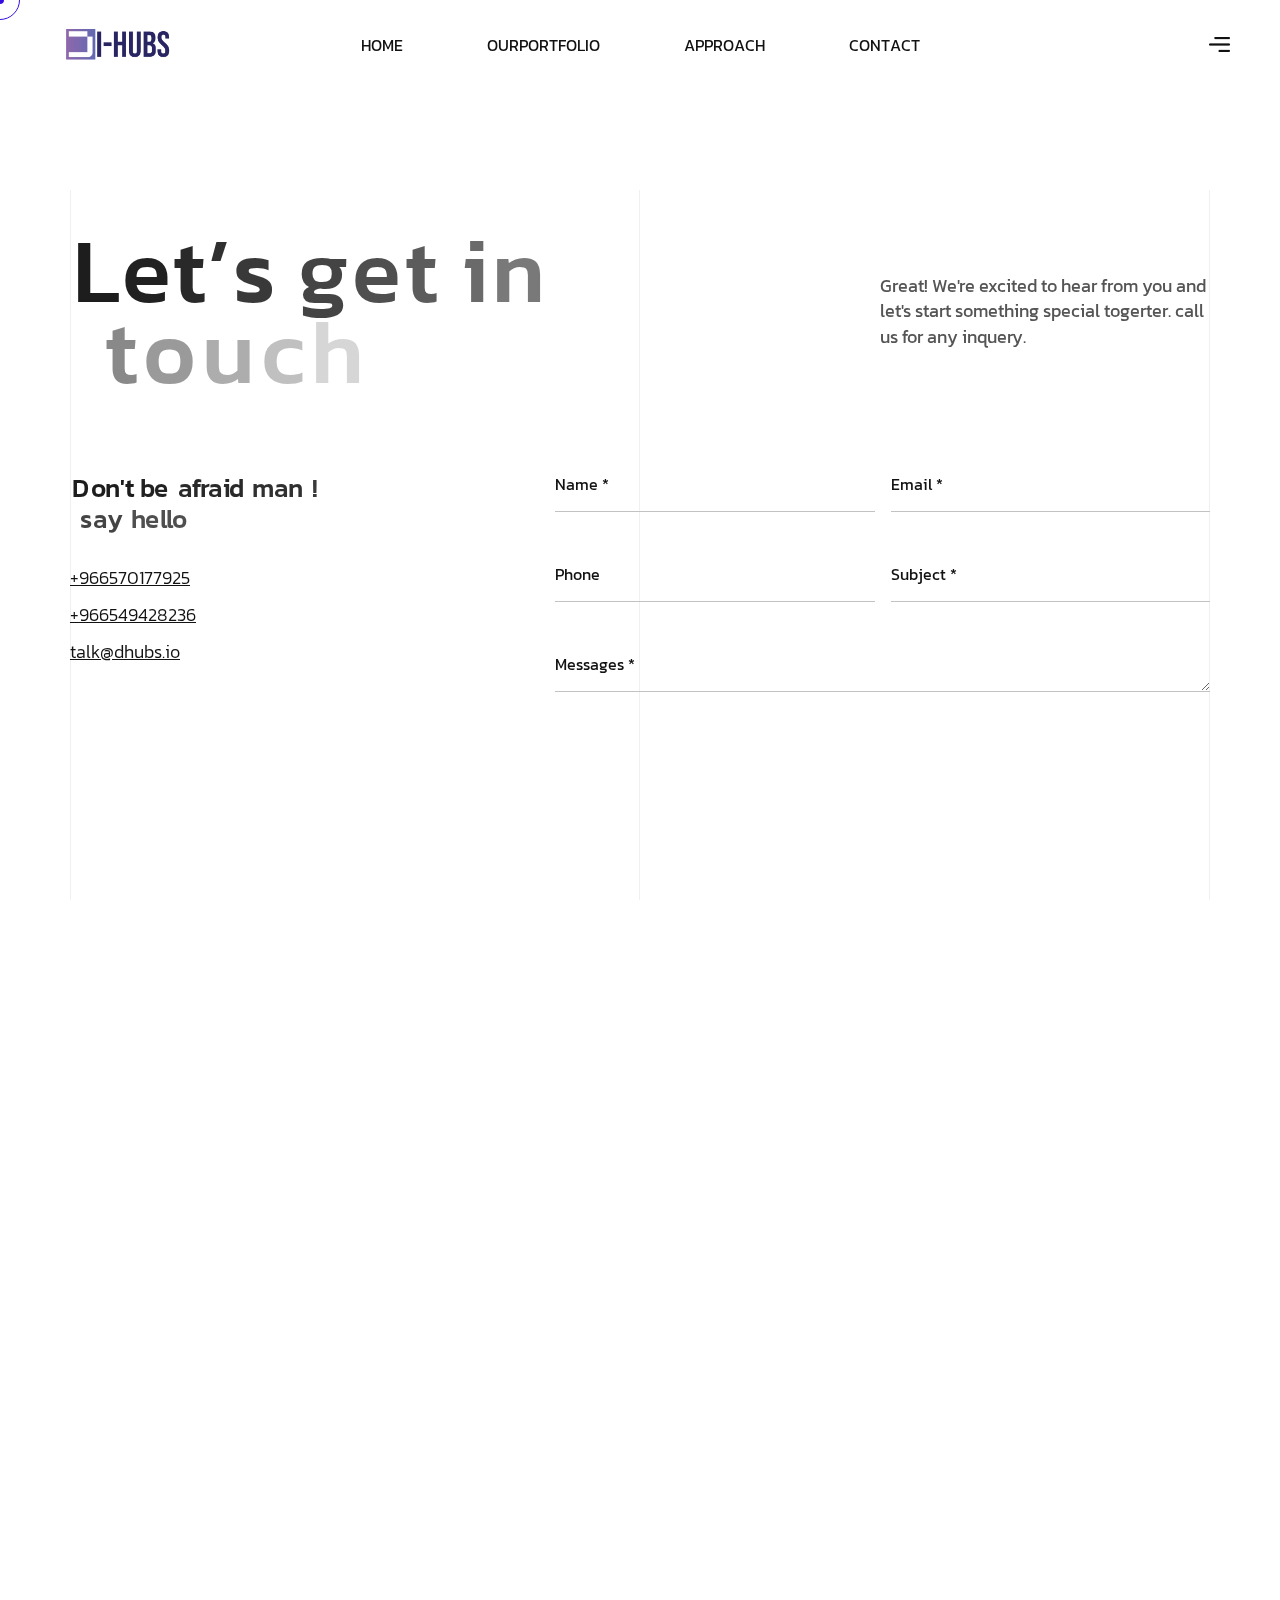
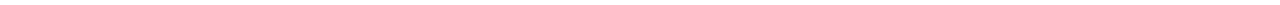
==== commit dc6d0103: "Update Home Content" ====
--- a/contact.html
+++ b/contact.html
@@ -49,7 +49,7 @@
     </div>
 
     <!-- Switcher Area Start -->
-    <div class="switcher__area">
+    <!-- <div class="switcher__area">
       <div class="switcher__icon">
         <button id="switcher_open"><i class="fa-solid fa-gear"></i></button>
         <button id="switcher_close"><i class="fa-solid fa-xmark"></i></button>
@@ -88,7 +88,7 @@
           </div>
         </div>
       </div>
-    </div>
+    </div> -->
     <!-- Switcher Area End -->
 
     <!-- Scroll Smoother -->
@@ -170,7 +170,7 @@
               </li>
             </ul> -->
             </li>
-            <li><a href="#">Works</a></li>
+            <!-- <li><a href="#">Works</a></li> -->
             <!-- <li class="has-megamenu"><a href="about.html">Pages</a>
             <ul class="mega-menu">
               <li>
@@ -271,7 +271,12 @@
               <li><a href="service-details.html">service details</a></li>
             </ul>
           </li> -->
-            <li>
+            
+          <li>
+            <a href="our-portfolio.html">Our Portfolio</a>
+            
+          </li>
+          <li>
               <a href="#">Approach</a>
               <!-- <ul class="main-dropdown">
               <li><a href="team.html">team</a></li>
@@ -334,7 +339,11 @@
               <li><a href="index.html">Home</a></li>
               <li><a href="contact.html">contact</a></li>
               <li><a href="#">Approach</a></li>
-              <li><a href="#">Works</a></li>
+              <!-- <li><a href="#">Works</a></li> -->
+              <li>
+                <a href="our-portfolio.html">Our Portfolio</a>
+                
+              </li>
             </ul>
           </div>
         </div>
@@ -379,7 +388,7 @@
                   <li><a href="index-11.html">Interactive hover showcase</a></li>
                 </ul> -->
                 </li>
-                <li><a href="#">Works</a></li>
+                <!-- <li><a href="#">Works</a></li> -->
                 <!-- <li>
                 <a>Service</a>
                 <ul>
@@ -399,6 +408,10 @@
                   <li><a href="service-details-dark.html">service details dark</a></li>
                 </ul>
               </li> -->
+              <li>
+                <a href="our-portfolio.html">Our Portfolio</a>
+                
+              </li>
                 <li>
                   <a>Approach</a>
                   <!-- <ul>
@@ -675,7 +688,11 @@
                   <ul class="footer-menu-2 menu-anim">
                     <li><a href="index.html">Home</a></li>
                     <li><a href="contact.html">contact</a></li>
-                    <li><a href="#">Works</a></li>
+                    <!-- <li><a href="#">Works</a></li> -->
+                    <li>
+                      <a href="our-portfolio.html">Our Portfolio</a>
+                      
+                    </li>
                     <li><a href="#">Approach</a></li>
                   </ul>
                 </div>
--- a/assets/css/master.css
+++ b/assets/css/master.css
@@ -10359,7 +10359,7 @@
 
 .research__area {
   background-color: var(--pink-3);
-  background-image: url(../imgs/shape/8.png);
+  /* background-image: url(../imgs/shape/8.png); */
   background-repeat: no-repeat;
   background-position: 200px calc(100% - 150px);
 }
@@ -10680,6 +10680,9 @@
   position: relative;
   z-index: 1;
   margin-left: 1px;
+}
+.brand__list-3{
+  gap: 25px;
 }
 @media only screen and (min-width: 992px) and (max-width: 1199px) {
   .brand__list, .brand__list-3, .brand__list-2 {
@@ -11527,7 +11530,8 @@
   background-position: 70% 25px;
   display: inline-block;
   padding-bottom: 120px;
-  padding-right: 320px;
+  padding-right: 170px;
+  text-transform: uppercase;
 }
 @media only screen and (min-width: 992px) and (max-width: 1199px) {
   .portfolio__area-2 .sec-title-3 {
@@ -11900,6 +11904,7 @@
 .portfolio__slide-2 .sec-title a {
   color: var(--black-2);
   text-transform: capitalize;
+  font-size: 40px;
 }
 .portfolio__slide-2 .sec-title span {
   display: block;
@@ -30130,4 +30135,48 @@
 /* Contact Us End */
 
 
+/* Portfolio */
+
+.slide-heading .sec-text{
+  padding-left: 70px;
+  margin-bottom: 60px;
+  font-size: 45px;
+}
+.slide-img img{
+  /* width: 100%; */
+  /* height: 400px; */
+  /* object-fit: cover; */
+  border-radius: 10px;
+
+}
+.portfolio__slide-2{
+  height: 420px;
+}
+.counter__area-3 .sec-title {
+  text-transform: uppercase;
+  padding-bottom: 50px;
+}
+.counter__area-3 .sec-title-wrapper p {
+  margin-left: 80px;
+}
+.new-area{
+  background-color: var(--pink-3);
+}
+
+.new-area .sec-sub-title {
+  padding-bottom: 140px;
+}
+.new-area .sec-title {
+  text-transform: uppercase;
+  padding-bottom: 50px;
+}
+.new-area .sec-title-wrapper p {
+  margin-left: 80px;
+}
+@media only screen and (max-width: 767px) {
+  .portfolio__slide-2{
+    height: auto;
+  }
+}
+
 /* add css end */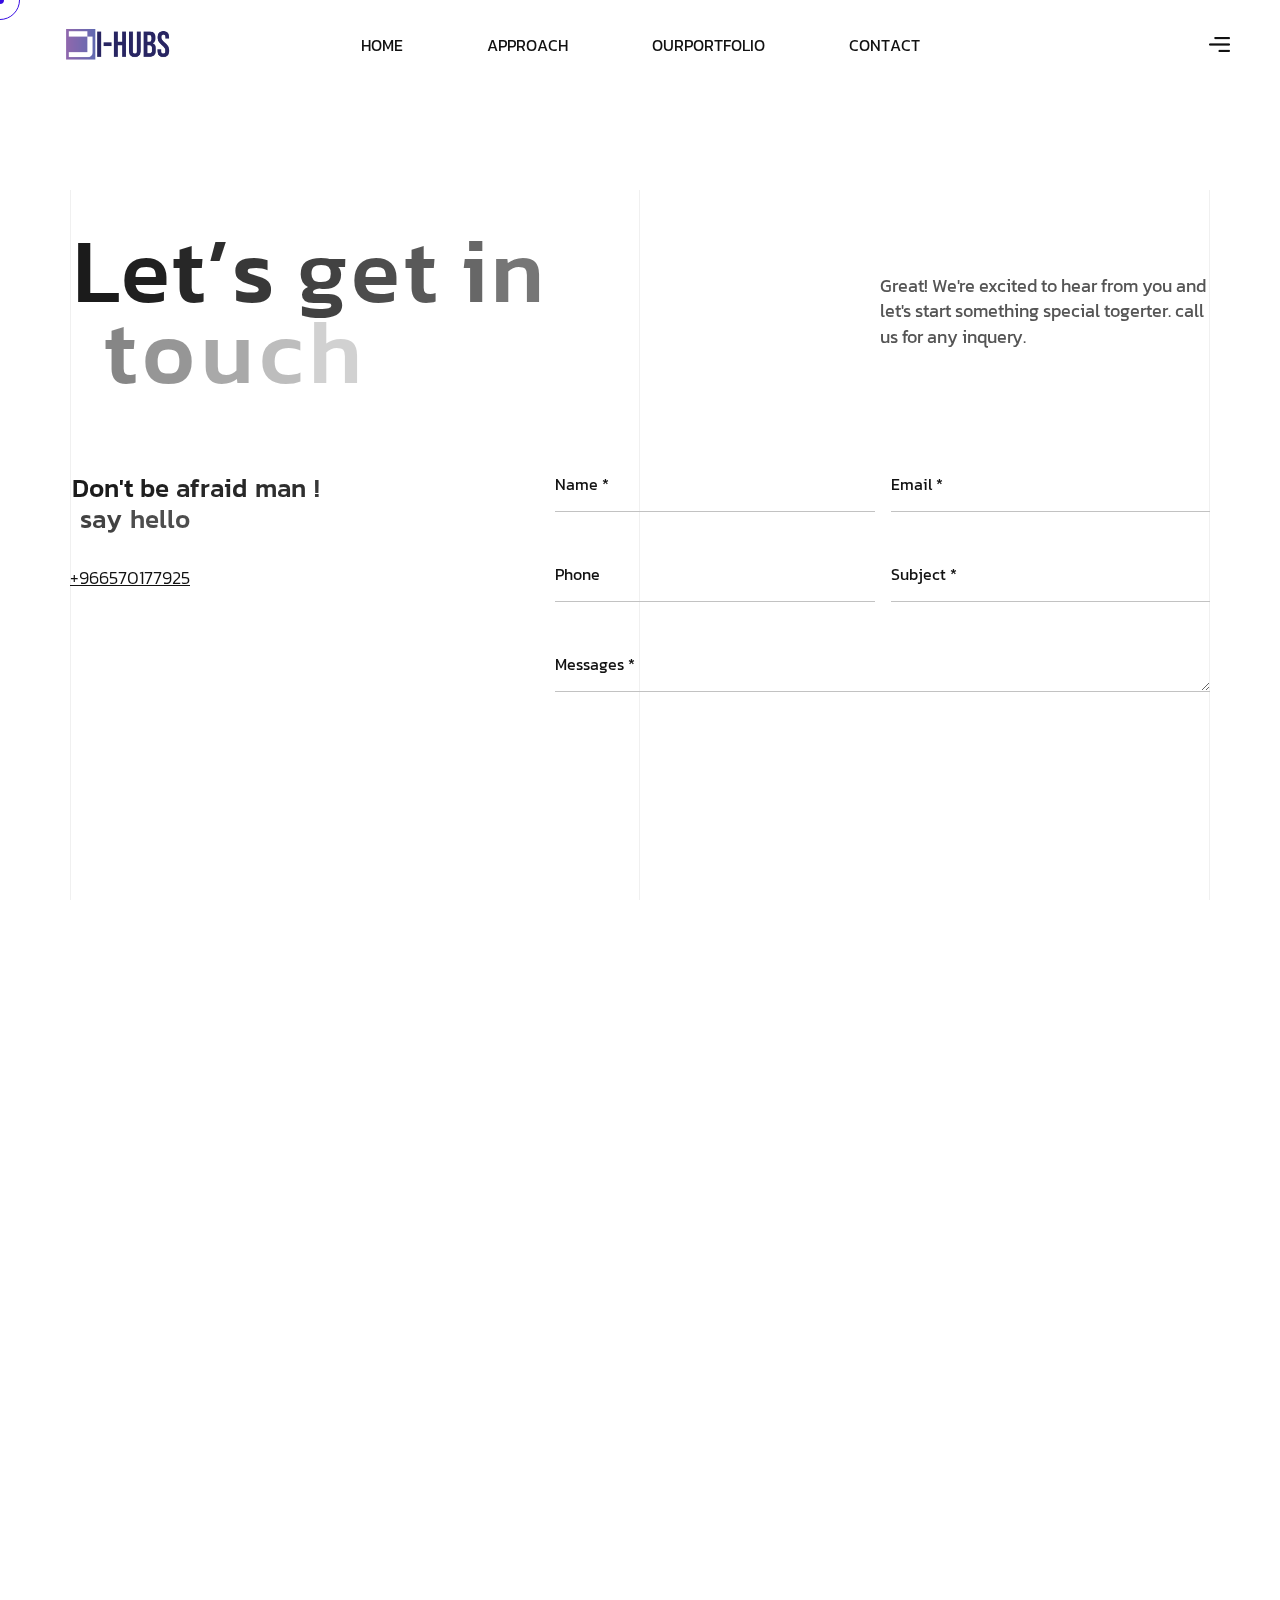
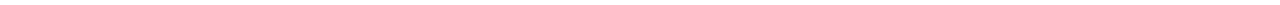
==== commit 2e642eca: "Update portfolio&home content" ====
--- a/contact.html
+++ b/contact.html
@@ -272,16 +272,17 @@
             </ul>
           </li> -->
             
-          <li>
-            <a href="our-portfolio.html">Our Portfolio</a>
-            
-          </li>
+          
           <li>
               <a href="#">Approach</a>
               <!-- <ul class="main-dropdown">
               <li><a href="team.html">team</a></li>
               <li><a href="team-details.html">team details</a></li>
             </ul> -->
+            </li>
+            <li>
+              <a href="our-portfolio.html">Our Portfolio</a>
+              
             </li>
             <!-- <li><a href="blog.html">blog</a>
             <ul class="main-dropdown">
@@ -569,8 +570,8 @@
                   <h3 class="sub-title-anim-top animation__word_come">Don't be afraid man ! <br>say hello</h3>
                   <ul>
                     <li><a href="tel:+966570177925">+966570177925 </a></li>
-                    <li><a href="tel:+966549428236">+966549428236 </a></li>
-                    <li><a href="mailto:talk@dhubs.io">talk@dhubs.io</a></li>
+                    <!-- <li><a href="tel:+966549428236">+966549428236 </a></li>
+                    <li><a href="mailto:talk@dhubs.io">talk@dhubs.io</a></li> -->
                     <!-- <li><span>230 Norman Street New York, <br> QC (USA) H8R 1A1</span></li> -->
                   </ul>
                 </div>
--- a/assets/css/master.css
+++ b/assets/css/master.css
@@ -15212,9 +15212,9 @@
   background-color: var(--pink-5);
 }
 @media only screen and (min-width: 1920px) {
-  .cta__area-3 {
+  /* .cta__area-3 {
     padding-top: 60px;
-  }
+  } */
 }
 @media only screen and (min-width: 1400px) and (max-width: 1919px) {
   .cta__area-3 {
@@ -30118,7 +30118,9 @@
   width: 90px;
   position: unset !important;
 }
-
+.title-anim p{
+  color: #fff;
+}
 
 /* Contact Us */
 
@@ -30139,7 +30141,7 @@
 
 .slide-heading .sec-text{
   padding-left: 70px;
-  margin-bottom: 60px;
+  margin-bottom: 30px;
   font-size: 45px;
 }
 .slide-img img{
@@ -30150,7 +30152,8 @@
 
 }
 .portfolio__slide-2{
-  height: 420px;
+  height: 450px;
+  margin-bottom: 80px;
 }
 .counter__area-3 .sec-title {
   text-transform: uppercase;
@@ -30158,6 +30161,7 @@
 }
 .counter__area-3 .sec-title-wrapper p {
   margin-left: 80px;
+  max-width: 360px;
 }
 .new-area{
   background-color: var(--pink-3);
@@ -30172,6 +30176,7 @@
 }
 .new-area .sec-title-wrapper p {
   margin-left: 80px;
+  max-width: 360px;
 }
 @media only screen and (max-width: 767px) {
   .portfolio__slide-2{
